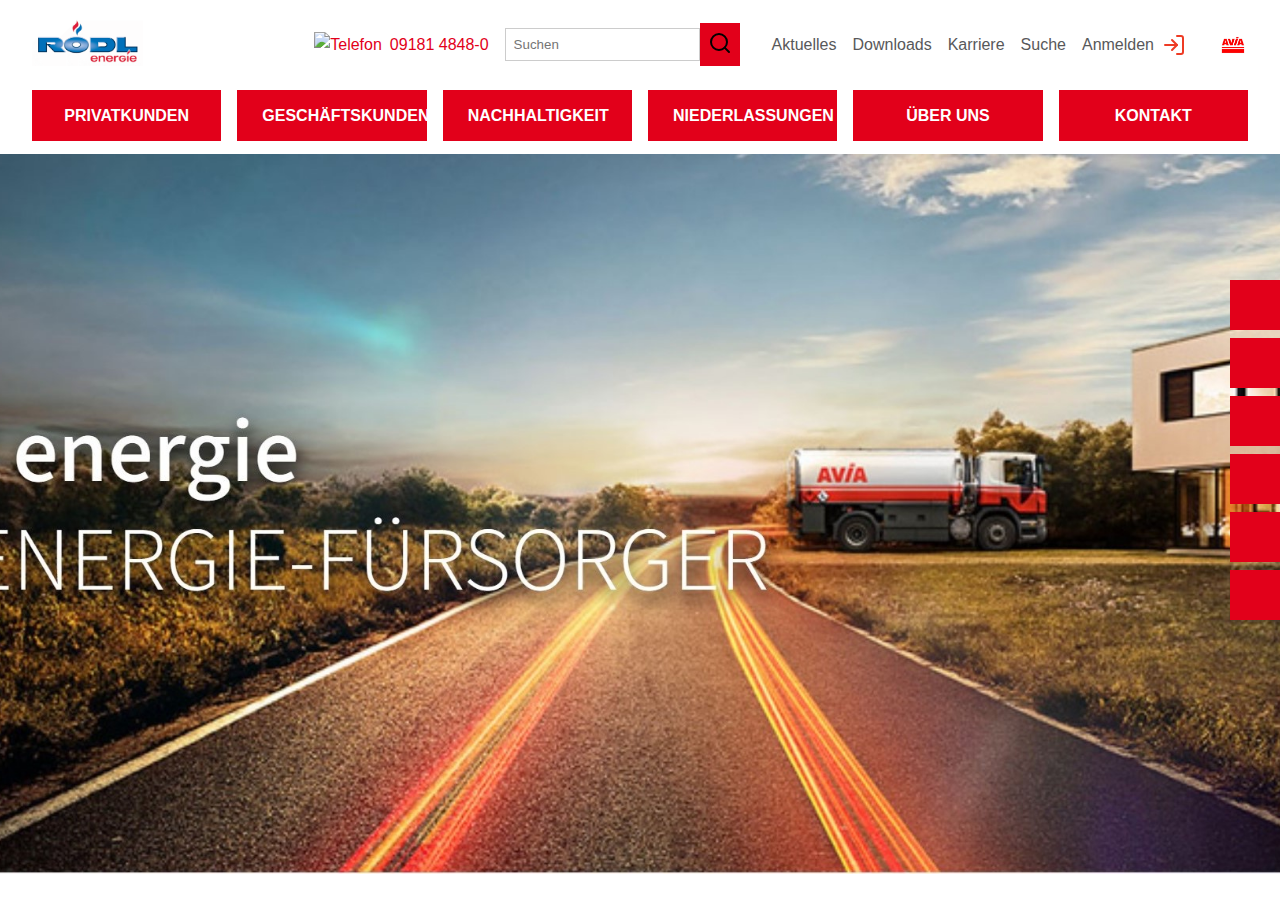
==== customers_web/index.html @ eddd7add "web" ====
<!DOCTYPE html>
<html lang="de">
<head>
    <meta charset="UTF-8">
    <meta name="viewport" content="width=device-width, initial-scale=1.0">
    <title>Rödl energie - Ihr Energie-Fürsorger</title>
    <link rel="stylesheet" href="styles.css">
</head>
<body>
    <header class="main-header">
        <div class="top-bar">
            <a href="/" class="logo">
                <img src="./assets/roedl-energie.png" alt="Rödl energie Logo">
            </a>
            <div class="top-right">
                <div class="contact-search">
                    <a href="tel:091814848-0" class="phone">
                        <img src="/phone-icon.svg" alt="Telefon">
                        09181 4848-0
                    </a>
                    <div class="search-container">
                        <input type="text" placeholder="Suchen">
                        <button type="submit" class="search-btn">
                            <img src="./assets/search.svg" alt="Suchen">
                        </button>
                    </div>
                </div>
                <nav class="secondary-nav">
                    <ul>
                        <li><a href="/aktuelles">Aktuelles</a></li>
                        <li><a href="/downloads">Downloads</a></li>
                        <li><a href="/karriere">Karriere</a></li>
                        <li><a href="/suche">Suche</a></li>
                        <li><a href="/login" class="center">Anmelden<img src="./assets/log-in.svg" alt="Login" class="red-icon"></a></li>
                    </ul>
                </nav>
                <img src="./assets/avia_logo.png" alt="AVIA" class="avia-logo">
            </div>
        </div>
        <nav class="main-nav">
            <ul>
                <li class="nav-button"><a href="/privatkunden" >PRIVATKUNDEN</a></li>
                <li class="nav-button"><a href="/geschaeftskunden" >GESCHÄFTSKUNDEN</a></li>
                <li class="nav-button"><a href="/nachhaltigkeit" >NACHHALTIGKEIT</a></li>
                <li class="nav-button"><a href="/niederlassungen" >NIEDERLASSUNGEN</a></li>
                <li class="nav-button"><a href="/ueber-uns" >ÜBER UNS</a></li>
                <li class="nav-button"><a href="/kontakt" >KONTAKT</a></li>
            </ul>
        </nav>
    </header>

    <main class="hero">
        <aside class="social-sidebar">
            <a href="#" class="social-button facebook">Facebook</a>
            <a href="#" class="social-button youtube">YouTube</a>
            <a href="#" class="social-button email">E-Mail</a>
            <a href="#" class="social-button newsletter">Newsletter</a>
            <a href="#" class="social-button phone">Telefon</a>
            <a href="#" class="social-button emergency">24h Notdienst</a>
        </aside>
    </main>
</body>
</html>
---- customers_web/styles.css ----
:root {
    --primary-red: #E2001A;
    --text-gray: #58585A;
}

* {
    margin: 0;
    padding: 0;
    box-sizing: border-box;
}

body {
    font-family: Arial, sans-serif;
    line-height: 1.6;
}

.main-header {
    padding: 1rem 2rem;
    background: white;
}

.top-bar {
    display: flex;
    justify-content: space-between;
    align-items: center;
    margin-bottom: 1rem;
}

.logo img {
    height: 50px;
}

.top-right {
    display: flex;
    align-items: center;
    gap: 2rem;
}

.contact-search {
    display: flex;
    gap: 1rem;
    align-items: center;
}

.phone {
    color: var(--primary-red);
    text-decoration: none;
    display: flex;
    align-items: center;
    gap: 0.5rem;
}

.search-container {
    display: flex;
    align-items: center;
}

.search-container input {
    padding: 0.5rem;
    border: 1px solid #ccc;
}

.search-btn {
    background: var(--primary-red);
    border: none;
    padding: 0.5rem;
    cursor: pointer;
}

.secondary-nav ul {
    display: flex;
    list-style: none;
    gap: 1rem;
}

.secondary-nav a {
    color: var(--text-gray);
    text-decoration: none;
}

.avia-logo {
    height: 30px;
}

.main-nav ul {
    display: flex;
    flex-direction: row;
    list-style: none;
    position: relative;
}

.nav-button a{
    background: var(--primary-red);
    color: white;
    text-decoration: none;
    padding: 0.75rem 1.5rem;
    font-weight: bold;
    border: 1px solid var(--primary-red);
    transition: all 0.3s ease;
    position: absolute;
    width: 100%;
    text-align: center;
}

.nav-button{
    flex: 1;
    position: relative;
    margin: 0 0.5rem;
}

.button {
    background: var(--primary-red);
    color: white;
    text-decoration: none;
    padding: 0.75rem 1.5rem;
    font-weight: bold;
    border: 1px solid var(--primary-red);
    width: 100%;
    text-align: center;
}

.button:hover {
    background: white;
    color: var(--primary-red);
    transition: all 0.3s ease;
}

.nav-button a:hover {
    background: white;
    color: var(--primary-red);
    transition: all 0.3s ease;
}

.nav-button a:active {
    background: var(--primary-red);
    color: white;
    transition: all 0.3s ease;
}

.nav-button:first-child {
    margin-left: 0;
}

.nav-button:last-child {
    margin-right: 0;
}

.hero {
    height: 80vh;
    background-image: url('./assets/titelbild.jpg');
    background-size: cover;
    background-position: center;
    position: relative;
    display: flex;
    align-items: center;
    justify-content: center;
    margin-top: 3rem;
}

.hero-content {
    text-align: left;
    color: white;
    padding: 2rem;
}

.hero-content h1 {
    font-size: 4rem;
    margin-bottom: 1rem;
}

.hero-content h2 {
    font-size: 2.5rem;
    font-weight: normal;
}

.social-sidebar {
    position: fixed;
    right: 0;
    top: 50%;
    transform: translateY(-50%);
    display: flex;
    flex-direction: column;
    gap: 0.5rem;
}

.social-button {
    background: var(--primary-red);
    color: white;
    text-decoration: none;
    padding: 0.75rem;
    display: flex;
    align-items: center;
    justify-content: center;
    width: 50px;
    height: 50px;
    font-size: 0;
}

.center {
    display: flex;
    align-items: center;
    justify-content: center;
    gap: 0.5rem;
}
.red-icon {
    filter: invert(27%) sepia(51%) saturate(2878%) hue-rotate(346deg) brightness(104%) contrast(97%);
}

.user-name {
    font-weight: bold;
    color: var(--primary-red);
}

.kundenportal {
    padding: 5rem 5rem;
    display: flex;
    flex-direction: column;
    justify-content: start;
    gap: 5rem;
}

.kundenportal h1 {
    color: var(--primary-red);
}

.oil-stand {
    display: flex;
    flex-direction: row;
    align-items: center;
    justify-content: start;
    gap: 5rem;
}

.oil-stand-text {
    display: flex;
    flex-direction: column;
    align-items: start;
    justify-content: start;
    justify-content: space-between;
    height: 100%;
}

.oil-stand-text p {
    color: var(--text-gray);
}

.oil-stand-text .oil-stand-percentage {
    font-size: 8rem;
    font-weight: bold;
    color: var(--primary-red);
}

.fuel-gauge {
    width: 300px;
    height: 150px;
    position: relative;
}

.gauge-body {
    width: 100%;
    height: 100%;
    position: relative;
    overflow: hidden;
    border-radius: 150px 150px 0 0;
}

/* Color segments */
.segment {
    position: absolute;
    width: 100%;
    height: 120%;
}

.segment.red {
    background: #ff3b30;
    transform: translate(-25%, 30%) rotate(-45deg);
    width: 50%;
    z-index: 1;
}

.segment.orange {
    background: #ff9500;
    width: 50%;
}

.segment.yellow {
    background: #ffcc00;
    width: 50%;
    transform: translate(100%, 0);
}

.segment.green {
    background: #34c759;
     transform: translate(125%, 30%) rotate(45deg);
    width: 50%;
    z-index: 1;
}

/* Tick marks */
.tick-marks {
    position: absolute;
    width: 100%;
    height: 100%;
    top: 0;
    left: 0;
}

.tick {
    position: absolute;
    width: 2px;
    height: 10px;
    background: #333;
    left: 50%;
    top: 10px;
    transform-origin: 50% 140px;
    z-index: 5;
}

/* Generate tick marks */
.tick:nth-child(1) { transform: rotate(-90deg); }
.tick:nth-child(2) { transform: rotate(-78deg); }
.tick:nth-child(3) { transform: rotate(-66deg); }
.tick:nth-child(4) { transform: rotate(-54deg); }
.tick:nth-child(5) { transform: rotate(-42deg); }
.tick:nth-child(6) { transform: rotate(-30deg); }
.tick:nth-child(7) { transform: rotate(-18deg); }
.tick:nth-child(8) { transform: rotate(-6deg); }
.tick:nth-child(9) { transform: rotate(6deg); }
.tick:nth-child(10) { transform: rotate(18deg); }
.tick:nth-child(11) { transform: rotate(30deg); }
.tick:nth-child(12) { transform: rotate(42deg); }
.tick:nth-child(13) { transform: rotate(54deg); }
.tick:nth-child(14) { transform: rotate(66deg); }
.tick:nth-child(15) { transform: rotate(78deg); }

/* Needle */
.needle {
    position: absolute;
    width: 2%;
    height: 120px;
    background: #333;
    left: 49%;
    bottom: 0;
    transform-origin: bottom center;
    transform: rotate(-90deg);
    transition: transform 0.3s ease;
    z-index: 5;
}

.needle-center {
    position: absolute;
    width: 20px;
    height: 20px;
    background: #333;
    border-radius: 50%;
    left: 50%;
    bottom: 0;
    transform: translate(-50%, 50%);
    z-index: 5;
}

/* Controls */
.controls {
    margin-top: 20px;
}

.oil-stand-container {
    display: flex;
    flex-direction: column;
    align-items: start;
    justify-content: start;
    gap: 1rem;
}
.oil-stand-time {
    font-size: 2rem;
    font-weight: bold;
    color: var(--primary-red);
    display: flex;
    flex-direction: row;
    align-items: baseline;
    justify-content: start;
    gap: 0.5rem;
}

.oil-stand-time .oil-stand-weeks {
    font-size: 3rem;
    font-weight: bold;
    color: var(--primary-red);
    margin-left: 0.5rem;
}

.oil-stand-text a {
    margin-top: 2rem;
}

.column {
    display: flex;
    flex-direction: column;
    align-items: start;
    justify-content: start;
    gap: 2rem;
}

.row {
    display: flex;
    flex-direction: row;
    align-items: start;
    justify-content: start;
    gap: 5rem;
}

@media (max-width: 1024px) {
    .main-nav ul {
        flex-wrap: wrap;
    }
    
    .hero-content h1 {
        font-size: 3rem;
    }
    
    .hero-content h2 {
        font-size: 2rem;
    }
}

@media (max-width: 768px) {
    .top-bar {
        flex-direction: column;
        gap: 1rem;
    }
    
    .secondary-nav ul {
        flex-wrap: wrap;
        justify-content: center;
    }
    
    .social-sidebar {
        display: none;
    }
}
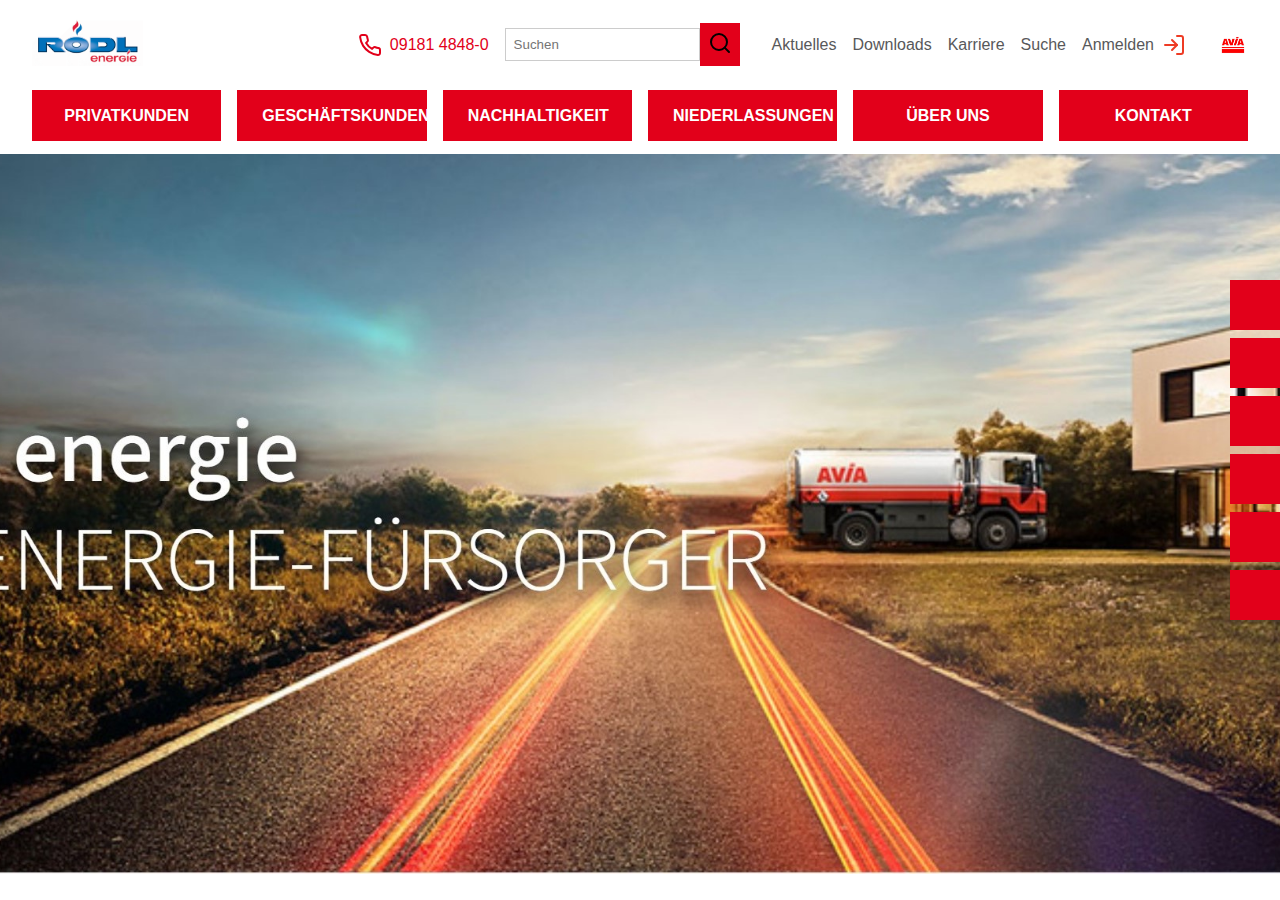
==== commit 7edb465c: "Readme" ====
--- a/customers_web/index.html
+++ b/customers_web/index.html
@@ -15,7 +15,7 @@
             <div class="top-right">
                 <div class="contact-search">
                     <a href="tel:091814848-0" class="phone">
-                        <img src="/phone-icon.svg" alt="Telefon">
+                        <svg xmlns="./assets/phone.svg" width="24" height="24" viewBox="0 0 24 24" fill="none" stroke="var(--primary-red)" stroke-width="2" stroke-linecap="round" stroke-linejoin="round"><path d="M22 16.92v3a2 2 0 0 1-2.18 2 19.79 19.79 0 0 1-8.63-3.07 19.5 19.5 0 0 1-6-6 19.79 19.79 0 0 1-3.07-8.67A2 2 0 0 1 4.11 2h3a2 2 0 0 1 2 1.72 12.84 12.84 0 0 0 .7 2.81 2 2 0 0 1-.45 2.11L8.09 9.91a16 16 0 0 0 6 6l1.27-1.27a2 2 0 0 1 2.11-.45 12.84 12.84 0 0 0 2.81.7A2 2 0 0 1 22 16.92z"></path></svg>
                         09181 4848-0
                     </a>
                     <div class="search-container">
@@ -31,7 +31,7 @@
                         <li><a href="/downloads">Downloads</a></li>
                         <li><a href="/karriere">Karriere</a></li>
                         <li><a href="/suche">Suche</a></li>
-                        <li><a href="/login" class="center">Anmelden<img src="./assets/log-in.svg" alt="Login" class="red-icon"></a></li>
+                        <li><a href="./kundenportal_index.html" class="center">Anmelden<img src="./assets/log-in.svg" alt="Login" class="red-icon"></a></li>
                     </ul>
                 </nav>
                 <img src="./assets/avia_logo.png" alt="AVIA" class="avia-logo">
--- a/customers_web/styles.css
+++ b/customers_web/styles.css
@@ -216,6 +216,7 @@
     display: flex;
     flex-direction: column;
     justify-content: start;
+    align-items: center;
     gap: 5rem;
 }
 
@@ -228,7 +229,7 @@
     flex-direction: row;
     align-items: center;
     justify-content: start;
-    gap: 5rem;
+    gap: 8rem;
 }
 
 .oil-stand-text {
